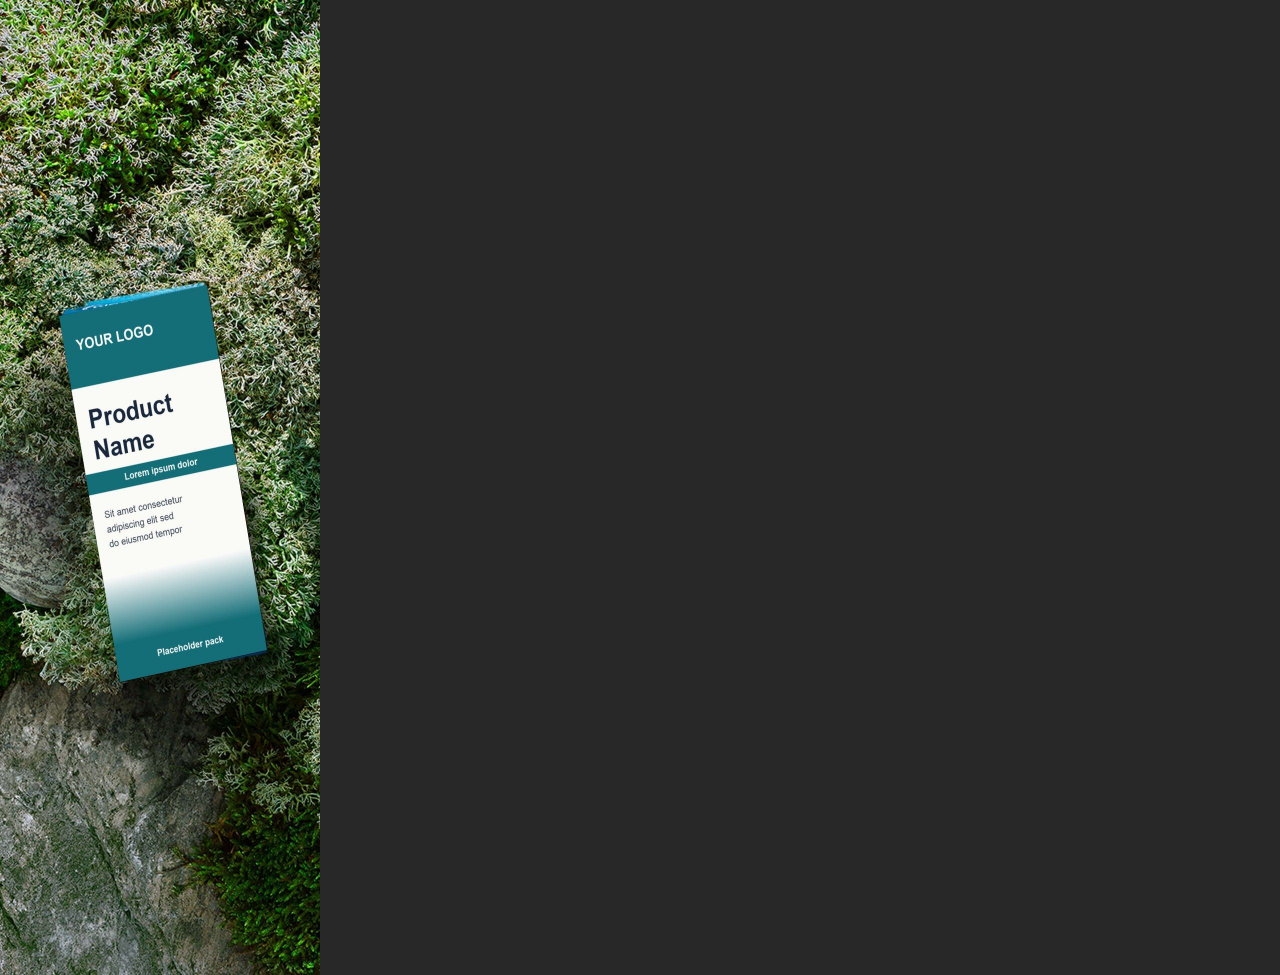
==== variant-b/left.html @ a41d376e "Add the left part with its background" ====
<!doctype html>
<html lang="de">
<head>
  <meta charset="utf-8">
  <title>Fireplace – left</title>
  <link rel="stylesheet" href="css/fireplace.css">
</head>
<body data-part="left">
  <div class="stage">
    <img class="layer bg" src="assets/bg/left.jpg" width="320" height="975" alt="">
  </div>
</body>
</html>
---- variant-b/css/fireplace.css ----
/* Shared styles for the three fireplace parts (left, right, top). */

/* Each part has a fixed size in CSS px; assets are 2x, so they are drawn at 50%. */
[data-part="left"],
[data-part="right"] {
  --w: 320px;
  --h: 975px;
}

[data-part="top"] {
  --w: 1032px;
  --h: 250px;
}

html,
body {
  margin: 0;
  overflow: hidden; /* the iframe is exactly the ad size, so never show scrollbars */
  background: #282828;
}

.stage {
  position: relative; /* anchor for the absolutely positioned layers */
  width: var(--w);
  height: var(--h);
  overflow: hidden; /* a zoomed background must not spill out of the ad */
}

/* Full-size layers: every 2x asset that covers the whole part (bg, logo, copy, panel). */
.layer {
  position: absolute;
  top: 0;
  left: 0;
  width: 100%;
  height: 100%;
  display: block;
}
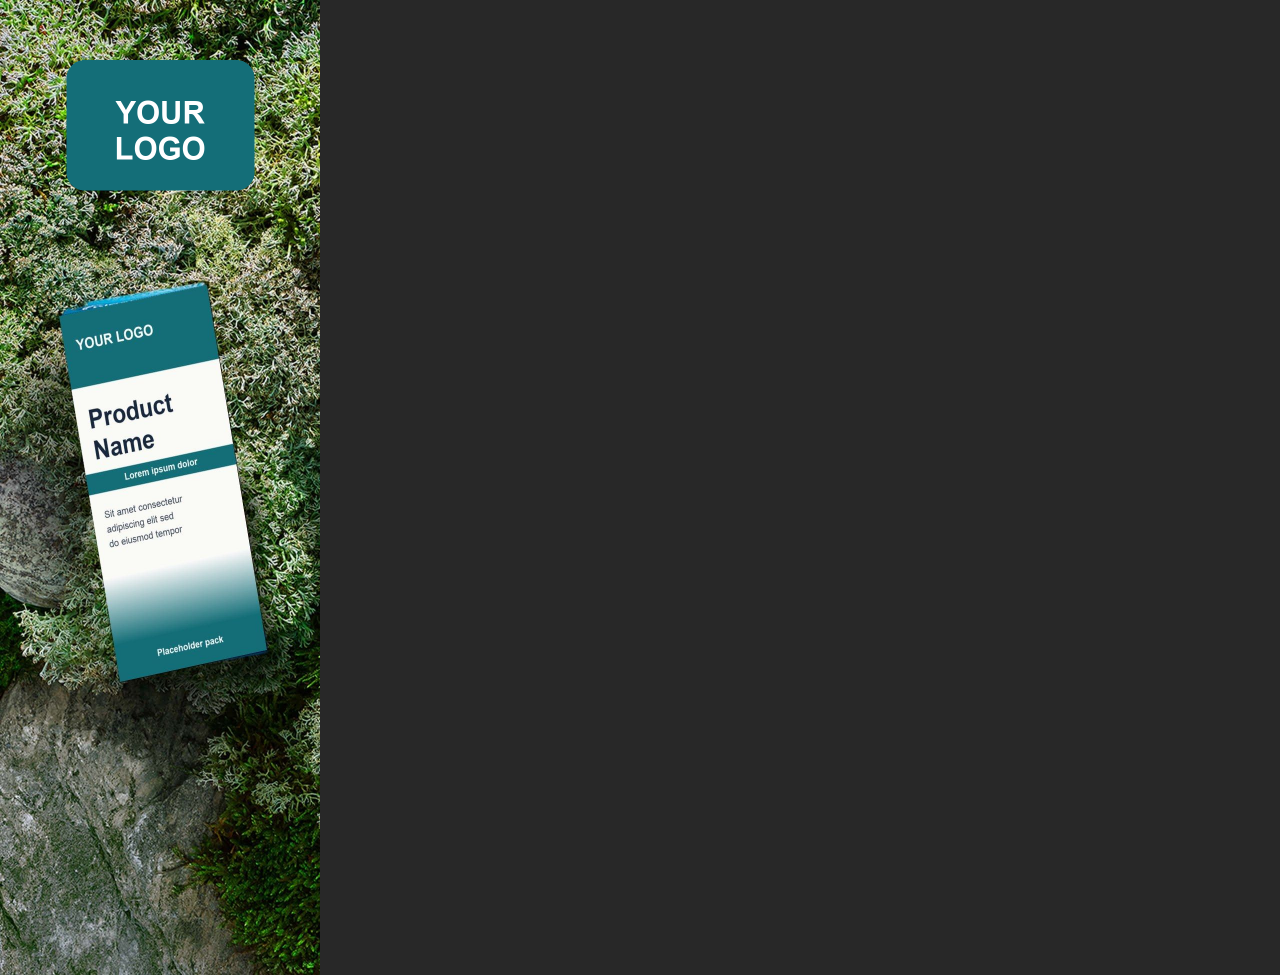
==== commit b3405168: "Add the left logo" ====
--- a/variant-b/left.html
+++ b/variant-b/left.html
@@ -1,13 +1,14 @@
 <!doctype html>
 <html lang="de">
-<head>
-  <meta charset="utf-8">
-  <title>Fireplace – left</title>
-  <link rel="stylesheet" href="css/fireplace.css">
-</head>
-<body data-part="left">
-  <div class="stage">
-    <img class="layer bg" src="assets/bg/left.jpg" width="320" height="975" alt="">
-  </div>
-</body>
+  <head>
+    <meta charset="utf-8" />
+    <title>Fireplace – left</title>
+    <link rel="stylesheet" href="css/fireplace.css" />
+  </head>
+  <body data-part="left">
+    <div class="stage">
+      <img class="layer bg" src="assets/bg/left.jpg" width="320" height="975" alt="" />
+      <img class="layer logo" src="assets/left/logo.png" width="320" height="975" alt="Your Logo" />
+    </div>
+  </body>
 </html>
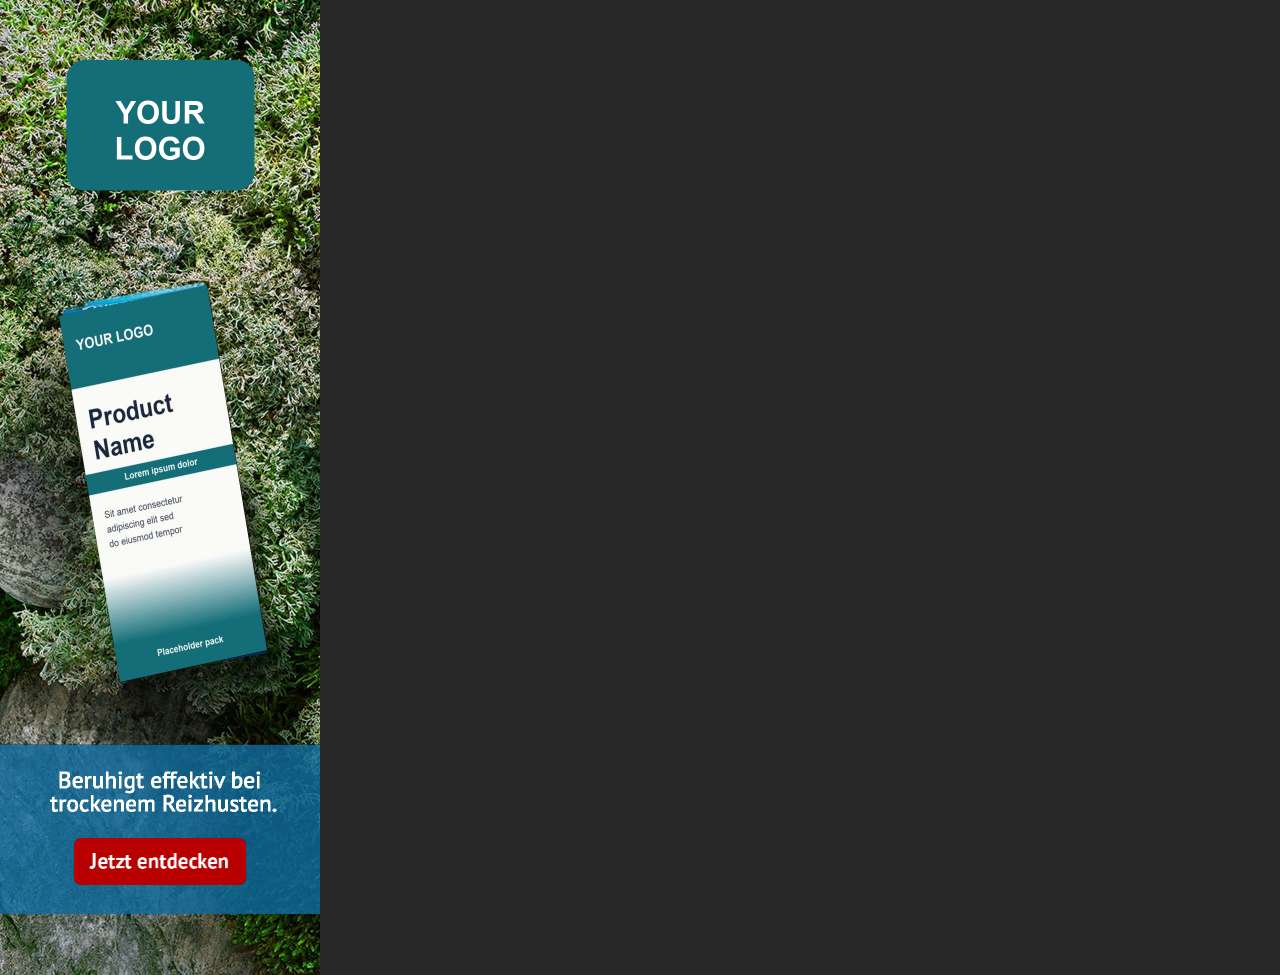
==== commit 4c55083e: "Add the left text panel, copy and CTA" ====
--- a/variant-b/left.html
+++ b/variant-b/left.html
@@ -9,6 +9,9 @@
     <div class="stage">
       <img class="layer bg" src="assets/bg/left.jpg" width="320" height="975" alt="" />
       <img class="layer logo" src="assets/left/logo.png" width="320" height="975" alt="Your Logo" />
+      <img class="layer panel" src="assets/box.png" width="320" height="975" alt="" />
+      <img class="layer copy" src="assets/left/hl.png" width="320" height="975" alt="Beruhigt effektiv bei trockenem Reizhusten." />
+      <img class="cta" src="assets/cta.png" alt="Jetzt entdecken" />
     </div>
   </body>
 </html>
--- a/variant-b/css/fireplace.css
+++ b/variant-b/css/fireplace.css
@@ -26,7 +26,6 @@
   overflow: hidden; /* a zoomed background must not spill out of the ad */
 }
 
-/* Full-size layers: every 2x asset that covers the whole part (bg, logo, copy, panel). */
 .layer {
   position: absolute;
   top: 0;
@@ -35,3 +34,22 @@
   height: 100%;
   display: block;
 }
+
+.panel {
+  clip-path: inset(744.5px 0 61px 0);
+  opacity: 0.8; /* measured 0.81–0.82 in layout.png */
+}
+
+.copy {
+  mix-blend-mode: screen;
+}
+
+.cta {
+  position: absolute;
+  left: 73.75px; /* (320 - 172.5) / 2 */
+  top: 838px;
+  width: 172.5px;
+  height: 46.5px;
+  display: block;
+  border-radius: 7px; /* the PNG has black rounded corners (radius 14px at 2x); this clips them */
+}
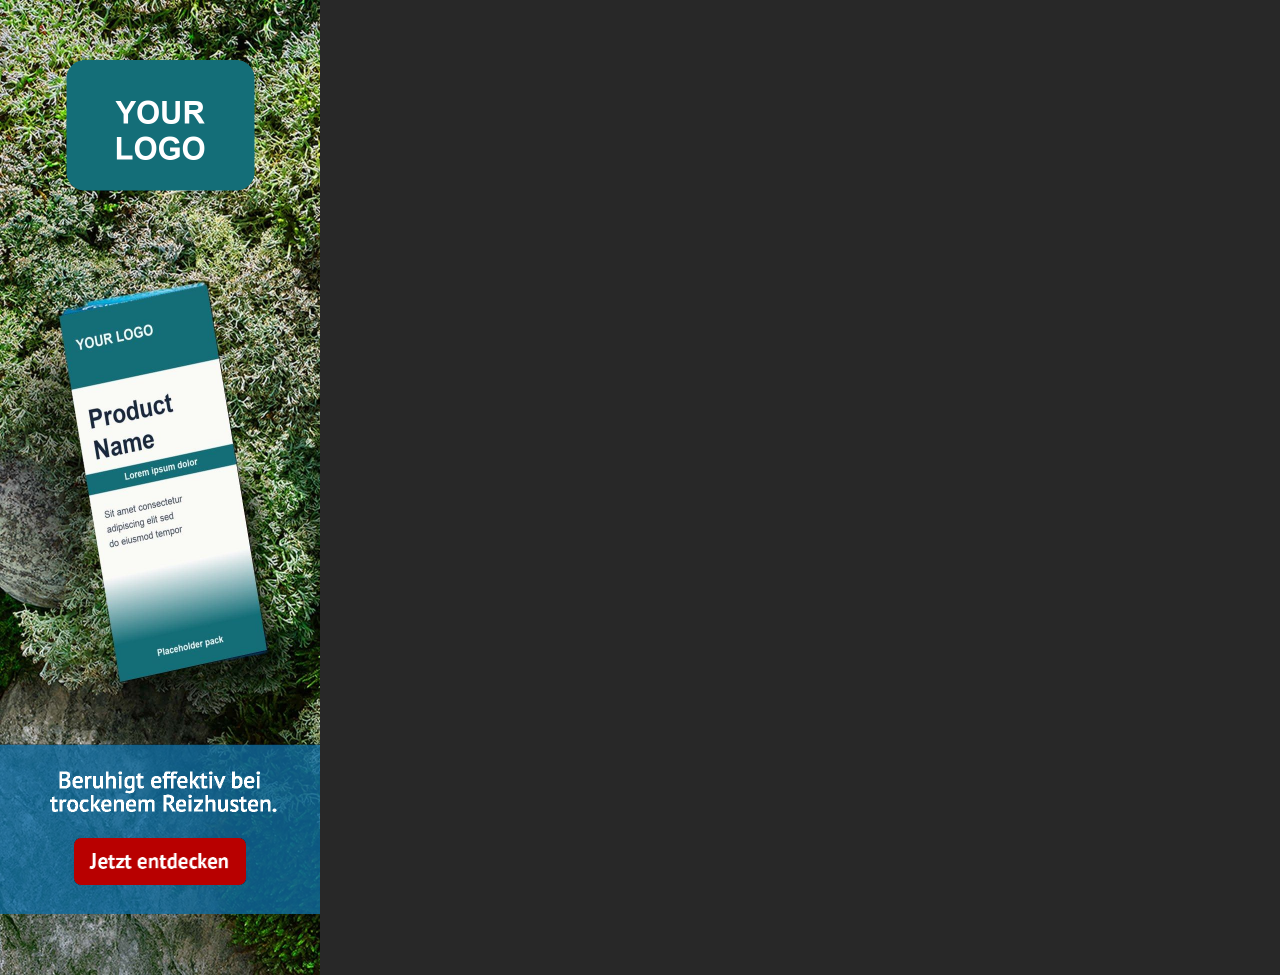
==== commit 67ca0c60: "Cut the backgrounds with a margin for the zoom" ====
--- a/variant-b/left.html
+++ b/variant-b/left.html
@@ -4,14 +4,17 @@
     <meta charset="utf-8" />
     <title>Fireplace – left</title>
     <link rel="stylesheet" href="css/fireplace.css" />
+    <script type="module" src="js/part.js"></script>
   </head>
   <body data-part="left">
     <div class="stage">
-      <img class="layer bg" src="assets/bg/left.jpg" width="320" height="975" alt="" />
+      <img class="bg" src="assets/bg/left.jpg" width="360" height="975" alt="" />
       <img class="layer logo" src="assets/left/logo.png" width="320" height="975" alt="Your Logo" />
       <img class="layer panel" src="assets/box.png" width="320" height="975" alt="" />
       <img class="layer copy" src="assets/left/hl.png" width="320" height="975" alt="Beruhigt effektiv bei trockenem Reizhusten." />
-      <img class="cta" src="assets/cta.png" alt="Jetzt entdecken" />
+      <button class="cta" type="button">
+        <img src="assets/cta.png" alt="Jetzt entdecken" />
+      </button>
     </div>
   </body>
 </html>
--- a/variant-b/css/fireplace.css
+++ b/variant-b/css/fireplace.css
@@ -24,6 +24,7 @@
   width: var(--w);
   height: var(--h);
   overflow: hidden; /* a zoomed background must not spill out of the ad */
+  cursor: pointer;
 }
 
 .layer {
@@ -33,6 +34,28 @@
   width: 100%;
   height: 100%;
   display: block;
+}
+
+.bg {
+  position: absolute;
+  top: 0;
+  left: 0;
+  display: block;
+}
+
+[data-part="left"] .bg,
+[data-part="right"] .bg {
+  width: 360px;
+  height: 975px;
+}
+
+[data-part="right"] .bg {
+  left: -40px;
+}
+
+[data-part="top"] .bg {
+  width: 1032px;
+  height: 270px;
 }
 
 .panel {
@@ -50,6 +73,16 @@
   top: 838px;
   width: 172.5px;
   height: 46.5px;
+  padding: 0;
+  border: 0;
+  border-radius: 7px; /* the PNG has black rounded corners (radius 14px at 2x); this clips them */
+  background: none;
+  cursor: pointer;
+}
+
+.cta img {
   display: block;
-  border-radius: 7px; /* the PNG has black rounded corners (radius 14px at 2x); this clips them */
+  width: 100%;
+  height: 100%;
+  border-radius: inherit;
 }
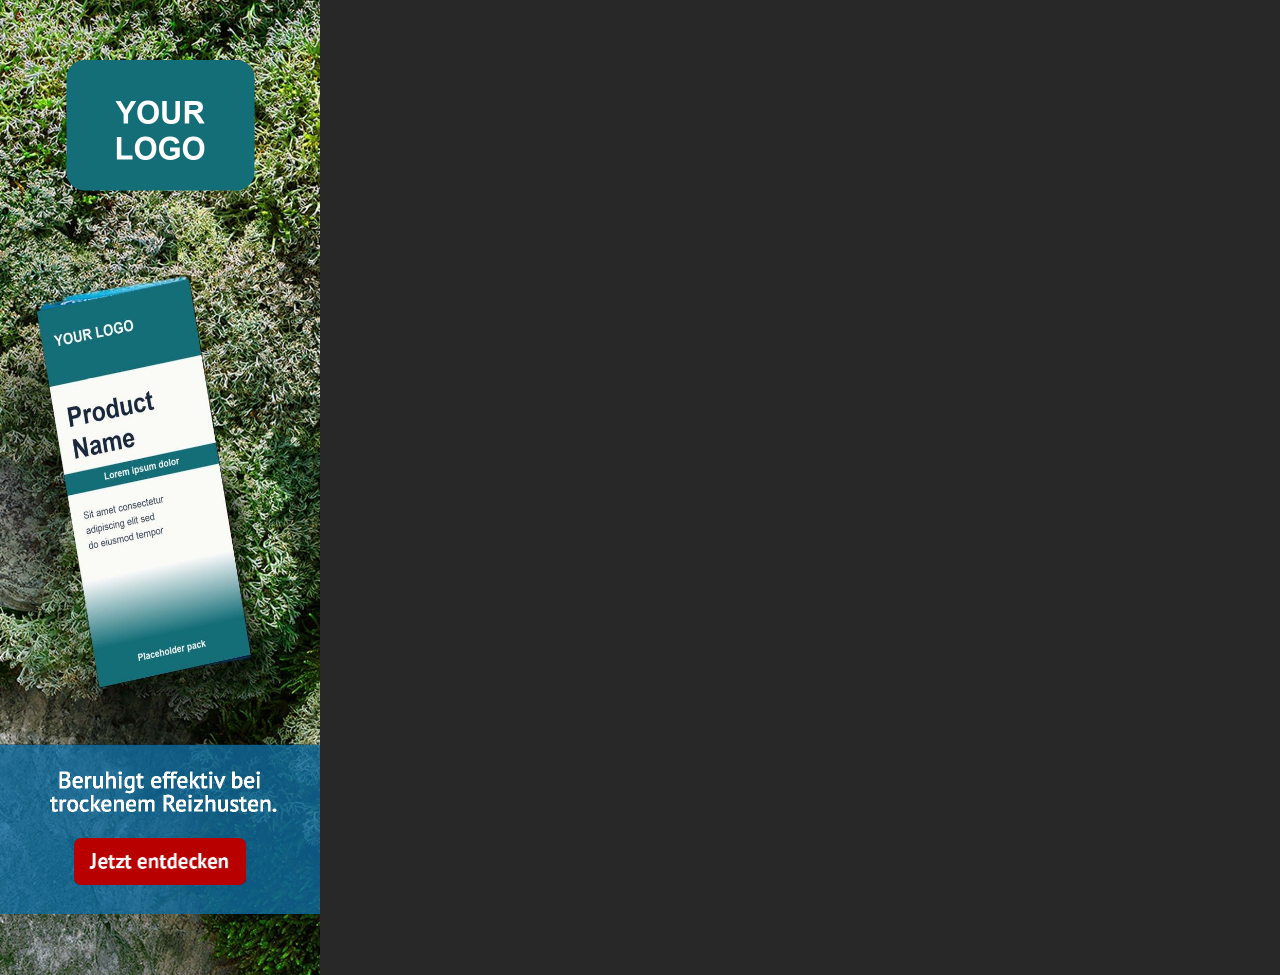
==== commit dfcb5cac: "Add GSAP and the background zoom and logo intro" ====
--- a/variant-b/left.html
+++ b/variant-b/left.html
@@ -4,6 +4,7 @@
     <meta charset="utf-8" />
     <title>Fireplace – left</title>
     <link rel="stylesheet" href="css/fireplace.css" />
+    <script defer src="js/vendor/gsap.min.js"></script>
     <script type="module" src="js/part.js"></script>
   </head>
   <body data-part="left">
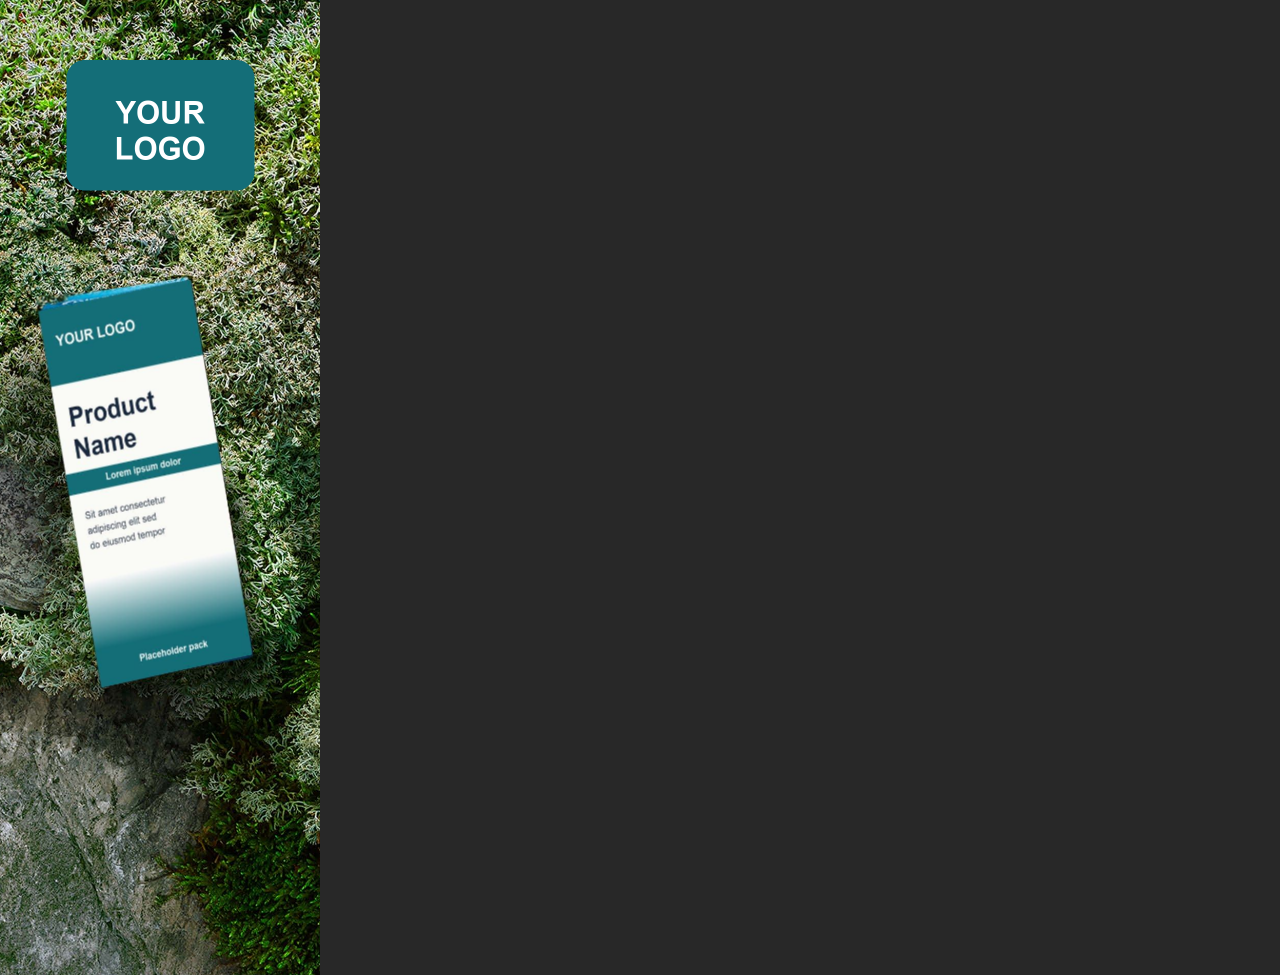
==== commit 00ff0502: "Add the product, panel, copy and CTA intro" ====
--- a/variant-b/left.html
+++ b/variant-b/left.html
@@ -9,7 +9,10 @@
   </head>
   <body data-part="left">
     <div class="stage">
-      <img class="bg" src="assets/bg/left.jpg" width="360" height="975" alt="" />
+      <div class="layer scene">
+        <img class="bg" src="assets/bg/left.jpg" width="360" height="975" alt="" />
+        <img class="bg product" src="assets/bg/left.jpg" width="360" height="975" alt="Product Name" />
+      </div>
       <img class="layer logo" src="assets/left/logo.png" width="320" height="975" alt="Your Logo" />
       <img class="layer panel" src="assets/box.png" width="320" height="975" alt="" />
       <img class="layer copy" src="assets/left/hl.png" width="320" height="975" alt="Beruhigt effektiv bei trockenem Reizhusten." />
--- a/variant-b/css/fireplace.css
+++ b/variant-b/css/fireplace.css
@@ -58,6 +58,14 @@
   height: 270px;
 }
 
+[data-part="left"] .product {
+  clip-path: polygon(56px 302.5px, 207.7px 286.7px, 267.4px 650.3px, 119.5px 682.3px);
+}
+
+[data-part="right"] .product {
+  clip-path: polygon(85.6px 298.7px, 228px 298.7px, 228px 293px, 277.7px 293px, 278.7px 565.4px, 85.3px 566.7px);
+}
+
 .panel {
   clip-path: inset(744.5px 0 61px 0);
   opacity: 0.8; /* measured 0.81–0.82 in layout.png */
